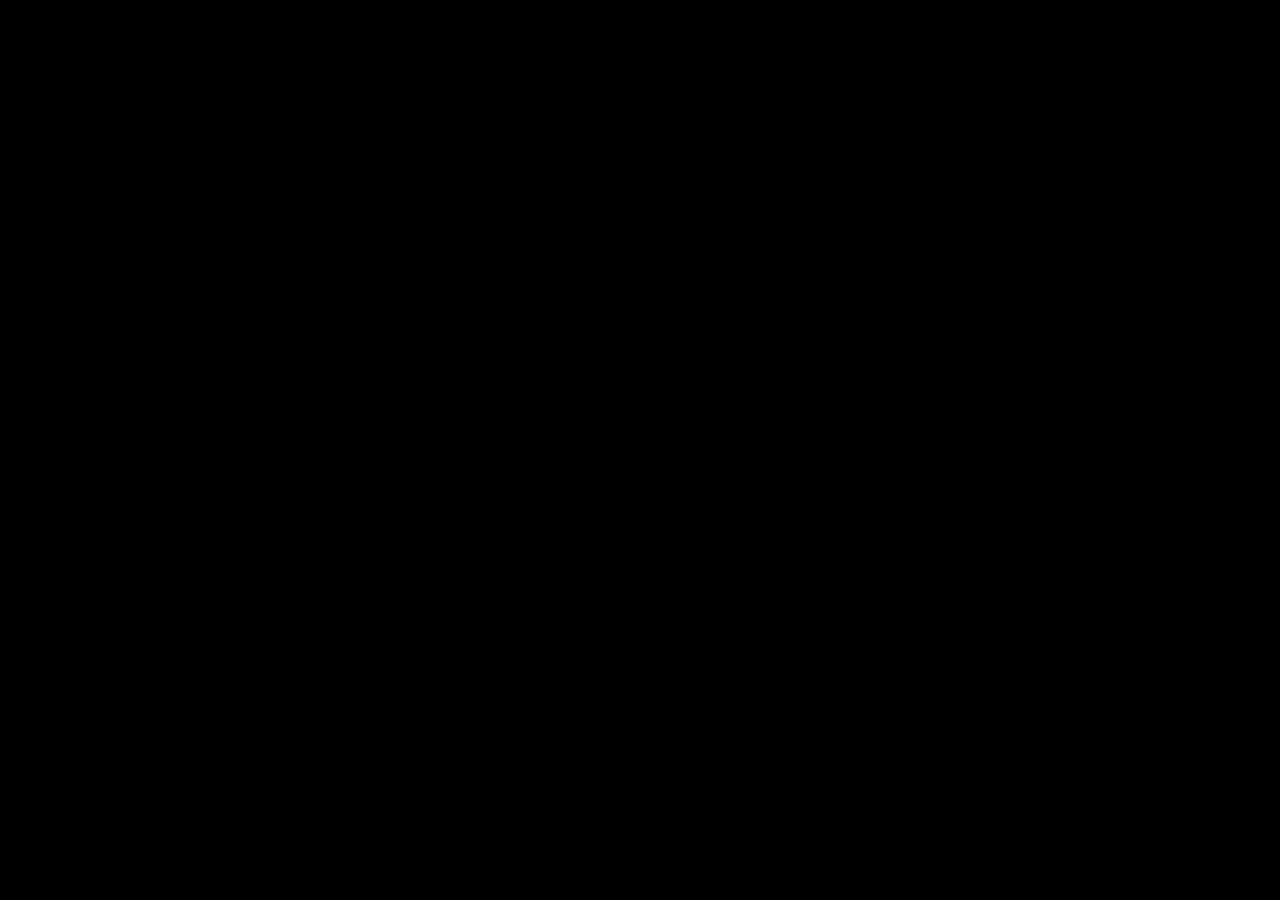
==== index.html @ 0e7e7c10 "iniciando proyecto" ====
<!DOCTYPE html>
<html lang="es">
<head>
    <meta charset="UTF-8">
    <meta name="viewport" content="width=device-width, initial-scale=1.0">
    <link rel="shortcut icon" href="/assets/favicon.ico" type="image/x-icon">
    <link rel="stylesheet" href="https://cdnjs.cloudflare.com/ajax/libs/font-awesome/5.14.0/css/all.min.css">
    <link rel="stylesheet" href="/css/main.css">
    <title>Recetario</title>
</head>
<body>
    <script src="/js/app.js"></script>
</body>
</html>
---- css/main.css ----
body {
    background-color: black;
}
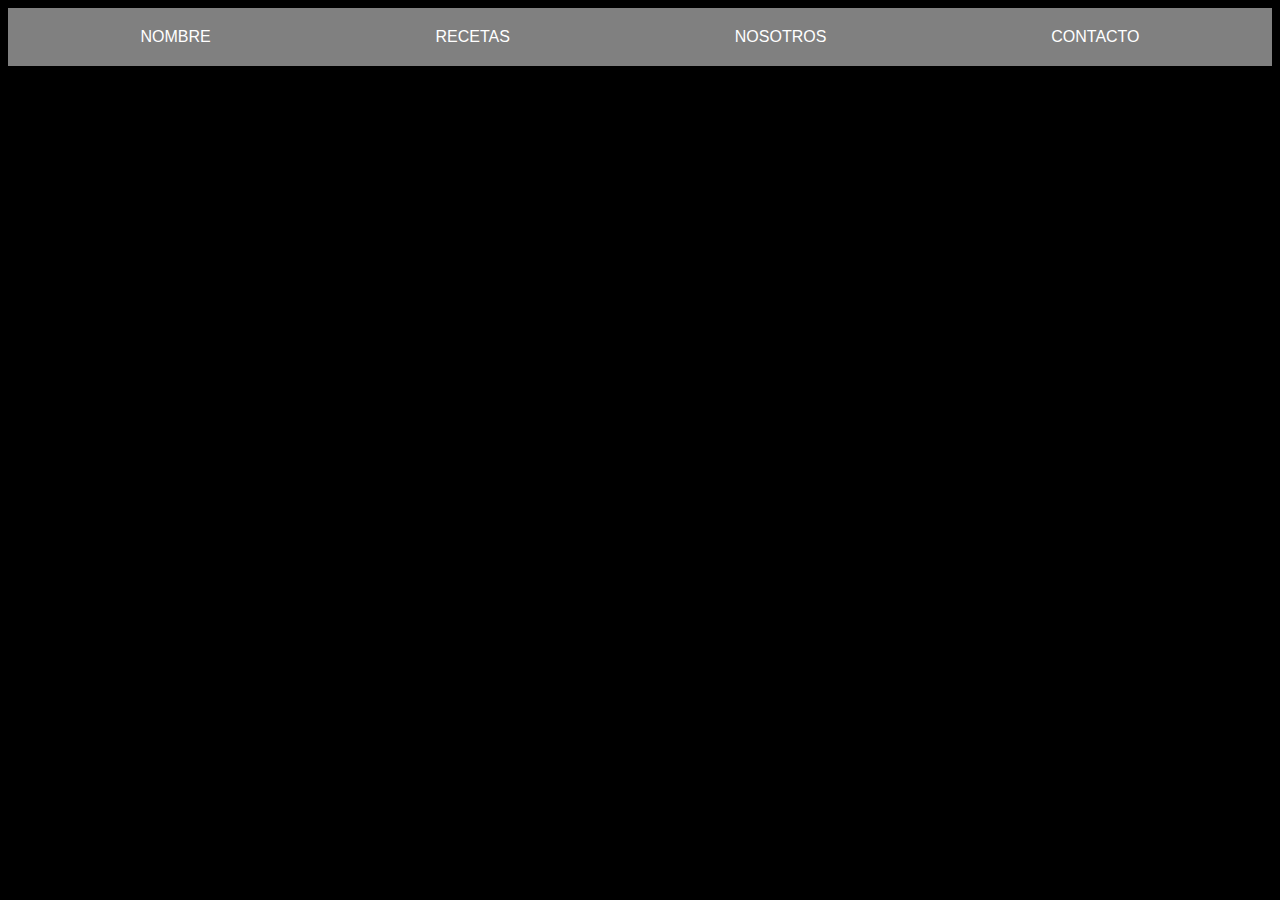
==== commit 9ed7a359: "-m "uploading updates"" ====
--- a/index.html
+++ b/index.html
@@ -9,6 +9,15 @@
     <title>Recetario</title>
 </head>
 <body>
+    <header>
+        <nav class="header-nav">
+            <div class="header-nav-logoContenedor">Nombre</div>
+            <div class="header-nav-logoContenedor">Recetas</div>
+            <div class="header-nav-logoContenedor">Nosotros</div>
+            <div class="header-nav-logoContenedor">Contacto</div>
+        </nav>
+    </header>
+
     <script src="/js/app.js"></script>
 </body>
 </html>--- a/css/main.css
+++ b/css/main.css
@@ -1,3 +1,24 @@
+* {
+    font-family: Arial, Helvetica, sans-serif;
+}
+
 body {
     background-color: black;
+    color: white;
+}
+
+header{
+    background-color: gray;
+}
+
+
+.header-nav {
+    display: flex;
+    justify-content: space-around;
+    padding: 20px;
+    text-transform: uppercase;
+}
+
+.header-nav-logoContenedor {
+    display: flex;
 }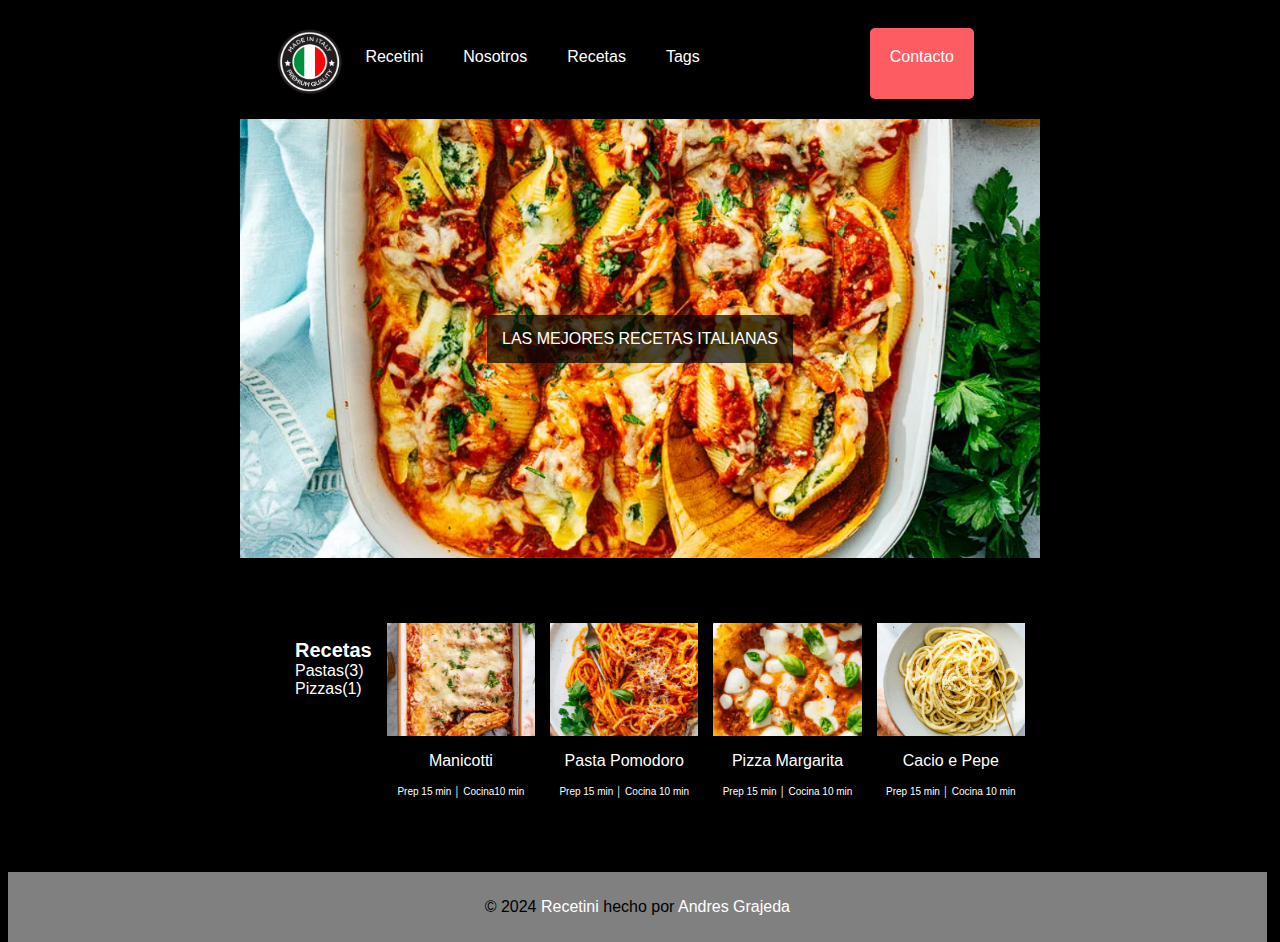
==== commit 55ea16db: ""actualizando recetas"" ====
--- a/index.html
+++ b/index.html
@@ -9,15 +9,51 @@
     <title>Recetario</title>
 </head>
 <body>
-    <header>
-        <nav class="header-nav">
-            <div class="header-nav-logoContenedor">Nombre</div>
-            <div class="header-nav-logoContenedor">Recetas</div>
-            <div class="header-nav-logoContenedor">Nosotros</div>
-            <div class="header-nav-logoContenedor">Contacto</div>
+    <main style="max-width: 800px; margin: auto;">
+    <header class="header-container">
+        <nav class="nav-header1">
+            <a href="/index.html"> <img class="nav-logo"  src="/assets/logo1.png" alt="logo website"></a>
+            <a class="nav-a" href="/index.html">Recetini</a>
+            <a class="nav-a" href="/views/nosotros.html">Nosotros</a>
+            <a class="nav-a" href="/views/recetas.html">Recetas</a>
+            <a class="nav-a" href="/views/tags.html">Tags</a>
+            <a class="nav-a-right" href="/views/contacto.html">Contacto</a>
         </nav>
+        <nav class="nav-header2">
+            
+        </nav>        
     </header>
 
+<section>
+
+    <div class="section1-img"> 
+        <img class="section1-img" src="/assets/main.png" alt="main image">
+        <div class="section1-p">Las mejores recetas italianas</div>
+
+    </div>
+</section>
+
+<section style="max-width: 100%; margin: auto;">
+    <div class="recipes-container">
+        <div class="recipes1"><img class="recipes-img" src="/assets/recetas/recipe-1.jpg" alt=""><p>Cacio e Pepe</p><p style="font-size: 10px;">Prep 15 min │ Cocina 10 min</p></div>
+        <div class="recipes2"><img class="recipes-img" src="/assets/recetas/recipe-2.jpg" alt=""><p>Pizza Margarita</p><p style="font-size: 10px;">Prep 15 min │ Cocina 10 min</p></div>
+        <div class="recipes3"><img class="recipes-img" src="/assets/recetas/recipe-3.jpg" alt=""><p>Pasta Pomodoro</p><p style="font-size: 10px;">Prep 15 min │ Cocina 10 min</p></div>
+        <div class="recipes4"><img class="recipes-img" src="/assets/recetas/recipe-4.jpg" alt=""><p>Manicotti</p><p style="font-size: 10px;">Prep 15 min │ Cocina10 min</p></div>
+        <div class="recipes5">
+            <ul>
+                <li style="font-weight: bold; font-size: 20px;">Recetas</li>
+                <li>Pastas(3)</li>                
+                <li>Pizzas(1)</li>
+            </ul>
+        </div>        
+    </div>
+</section>
+</main>
+
+
+<footer class="footer">
+    <p class="footer-p">&copy; 2024 <span style="color: white;">Recetini</span> hecho por <span style="color: white;"">Andres Grajeda</span></p>
+</footer>
     <script src="/js/app.js"></script>
 </body>
 </html>--- a/css/main.css
+++ b/css/main.css
@@ -1,24 +1,205 @@
-* {
-    font-family: Arial, Helvetica, sans-serif;
-}
-
 body {
     background-color: black;
-    color: white;
-}
-
-header{
+    margin-bottom: 0;
+    font-family: Arial, Helvetica, sans-serif;
+    justify-content: center;
+} 
+
+main  {
+    background-color: black;
+    color: white;
+    justify-content: center;
+    font-family: Arial, Helvetica, sans-serif;
+    position: relative;
+}
+
+.header-container  {
+    display: flex;
+    justify-content: space-around;
+    padding: 20px;  
+    position: sticky;  
+    background: transparent;
+}
+
+.nav-header1 {
+    display: flex;
+    text-align: center;
+}
+
+.nav-logo {
+    padding: 0;
+    max-width: 70px;
+    justify-content: center;
+}
+
+.nav-a {
+    text-decoration: none;
+    color: white;
+    padding: 20px;
+    transition: 1s;
+}
+
+.nav-a:hover {
+    background-color: #0f8d13;
+    border-radius: 5px;
+    transition: 1s;
+    padding: 20px;
+}
+
+.nav-a-right {
+    display: flex;
+    right: 0 !important;
+    text-decoration: none;
+    color: white;
+    margin-left: 150px;
+    padding: 20px;
+    background-color: #fd5c63;
+    border-radius: 5px;
+    transition: 1s;
+}
+
+.nav-a-right:hover {
+    background-color: #0f8d13;
+    transition: 1s;
+}
+
+.section1-img {
+    max-width: 100%;
+    margin:  auto;
+    display: flex;
+    justify-content: center;
+    position: relative;
+    color: white;
+}
+
+.section1-p {
+    position: absolute;
+    top: 50%;
+    left: 50%;
+    transform: translate(-50%, -50%);
+    text-transform: uppercase;
+    background-color: rgba(3, 3, 3, 0.7); 
+    padding: 15px;
+}
+
+ul li {
+    text-decoration: none;
+    list-style: none;
+}
+
+.recipes-container {
+    max-width: 100%;
+    margin: 50px auto;
+    display: flex;
+    flex-direction: row-reverse;
+    justify-content: center;
+    position: relative;
+    color: white;
+    background-color: transparent;
+    padding: 15px;
+    gap: 15px;
+}
+
+.recipes1, .recipes2, .recipes3, .recipes4{
+    flex-wrap: wrap;
+    max-width: 100%;
+    text-align: center;
+}
+
+.recipes5{
+    text-align: left;
+    max-width: 100%;
+}
+
+.recipes-img {
+    max-width: 100%;
+    margin:  auto;
+    display: flex;
+    justify-content: center;
+}
+
+.footer {
+    text-align: center;
     background-color: gray;
-}
-
-
-.header-nav {
-    display: flex;
-    justify-content: space-around;
-    padding: 20px;
-    text-transform: uppercase;
-}
-
-.header-nav-logoContenedor {
-    display: flex;
+    padding: 10px;
+    width: 98%;
+   
+}
+
+@media (max-width: 800px) {
+    .header-container  {
+        display: flexbox;
+        justify-content: space-around;
+        padding: 20px;  
+        position: sticky;  
+        background: transparent;
+    }
+    .nav-a-right {
+        display: flex;
+        text-decoration: none;
+        margin: 0;
+    }
+    .recipes-container {
+        display: inline;
+        justify-content: space-around;
+        max-width: 50%;
+    }
+    .recipes-img {
+        max-width: 50%;
+        margin:  auto;
+        display: flex;
+        justify-content: center;
+    }
+    ul li{
+        display:inline;
+        margin: 10px;
+    }  
+    .footer {
+        text-align: center;
+        background-color: gray;
+        padding: 10px;
+        width: 98%;
+        bottom: 0;
+    }
+          
+}
+
+@media (max-width: 550px) {
+    
+    .recipes-container {
+        flex-direction: column;
+    }
+    .section1-img {
+        flex-direction: column;
+    }
+    .recipes-img {
+        max-width: 100%;
+    }
+    ul li{
+        display:inline;
+        margin: 10px;
+    }
+    .nav-header1{
+        flex-direction: column;
+        height: 100%;
+        margin: auto; 
+            
+    }
+
+    .nav-logo {
+        flex-direction: column;
+        text-align: center;
+    }
+    
+    .nav-a-right {
+        align-items: center;
+        margin: auto;
+        text-align: center;
+    }
+    .footer {
+        text-align: center;
+        background-color: gray;
+        padding: 10px;
+        width: 95%;
+    }
 }